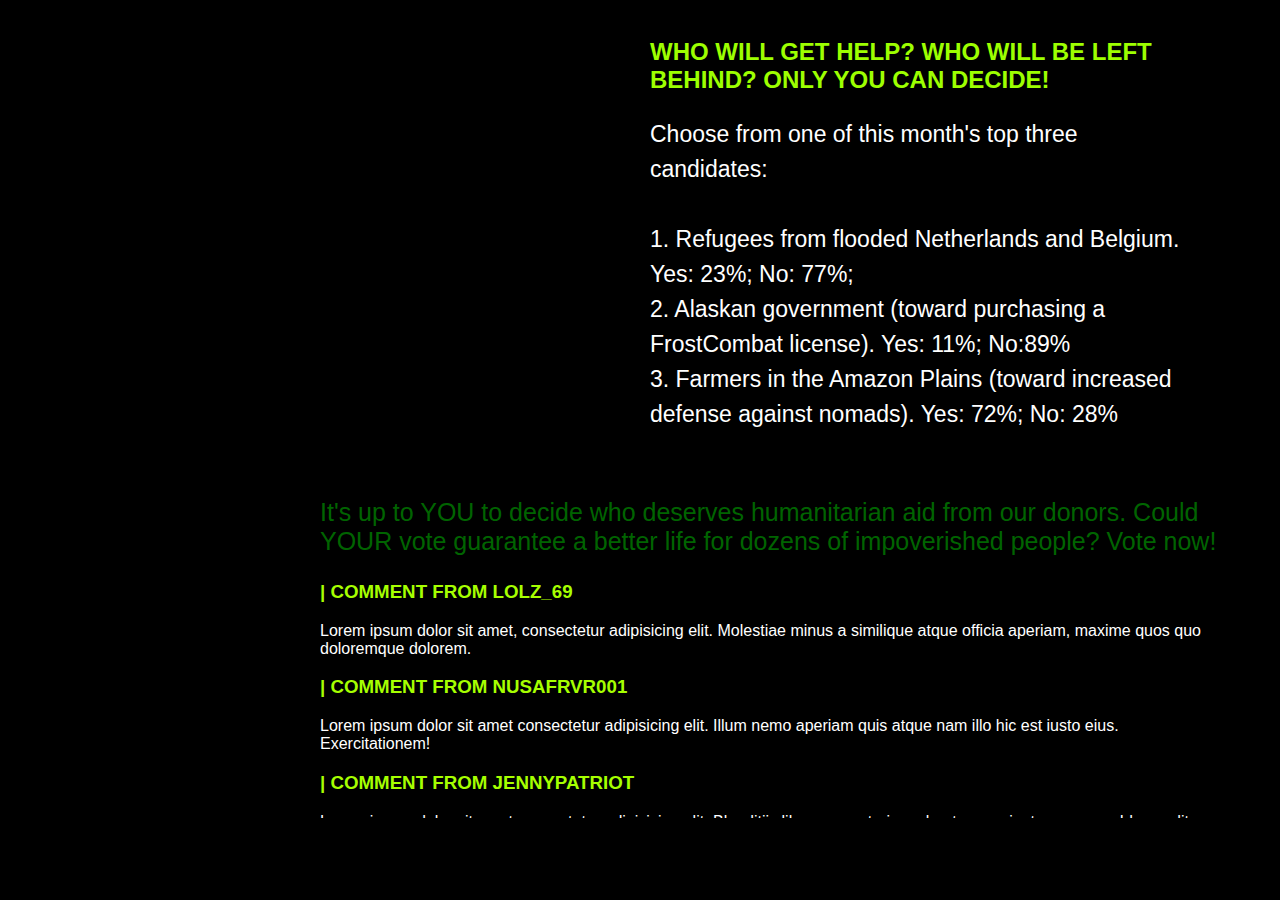
==== Aidvote/index.html @ a2ae48df "Add files via upload" ====
<!DOCTYPE html>
<html lang="en">
<head>
    <meta charset="UTF-8">
    <meta http-equiv="X-UA-Compatible" content="IE=edge">
    <meta name="viewport" content="width=device-width, initial-scale=1.0">
    <link rel="stylesheet" href="styles.css">
    <title>Document</title>
</head>
<body>
    <div class="header">
        <img src="images/900x200.png" alt="">
    </div>

    <div class="left-image">
        <img src="images/300.png" alt="">
    </div>

    <main>
    <section>
    <div class="main-text">
        <h2>WHO WILL GET HELP? WHO WILL BE LEFT BEHIND? ONLY YOU CAN DECIDE!</h2>
        <p>Choose from one of this month's top three candidates:
        <br>
        <br>
        1. Refugees from flooded Netherlands and Belgium. Yes: 23%; No: 77%;
        <br>
        2. Alaskan government (toward purchasing a FrostCombat license). Yes: 11%; No:89%
        <br>
        3. Farmers in the Amazon Plains (toward increased defense against nomads). Yes: 72%; No: 28%</p>
        <br>
    </div>
</section>

    <div id="bottom-text">
        <p>It's up to YOU to decide who deserves humanitarian aid from our donors. Could YOUR vote guarantee a better life for dozens of impoverished people? Vote now!</p>
    </div>

    <div id="comments">
        <div class="comment">
            <h3>| COMMENT FROM LOLZ_69</h3>
            <p>Lorem ipsum dolor sit amet, consectetur adipisicing elit. Molestiae minus a similique atque officia aperiam, maxime quos quo doloremque dolorem.</p>
        </div>
        <div class="comment">
            <h3>| COMMENT FROM NUSAFRVR001</h3>
            <p>Lorem ipsum dolor sit amet consectetur adipisicing elit. Illum nemo aperiam quis atque nam illo hic est iusto eius. Exercitationem!</p>
        </div>
        <div class="comment">
            <h3>| COMMENT FROM JENNYPATRIOT</h3>
            <p>Lorem ipsum dolor sit amet consectetur adipisicing elit. Blanditiis libero excepturi non beatae, sapiente magnam. Id expedita corrupti sit laboriosam!</p>
        </div>
    </div>

</main>

</body>
</html>
---- Aidvote/styles.css ----
body {
    background-color: black;
    width: 50%;
    margin: auto;
}

.header {
    margin: auto;
}

.left-image {
    position: absolute;
    margin-top: 15px;
}

main {
    overflow-y: scroll;
    overflow-x: hidden;
    width: 900px;
    height: 800px;
}

::-webkit-scrollbar {
    width: 10px;
  }
  
::-webkit-scrollbar-track {
    background: rgb(255, 255, 255);
  }
  
::-webkit-scrollbar-thumb {
    background: rgb(157, 255, 0);
  }


section {
    position: relative;
    margin-left: 330px;
    width: 550px;
    margin-top: 15px;
}

.main-text p {
    color: white;
    font-size: 23px;
    line-height: 35px;
    font-family: sans-serif;
}

.main-text h2 {
    color: rgb(157, 255, 0);
    font-family: sans-serif;
}

#bottom-text {
    color: darkgreen;
    font-size: 25px;
    font-family: sans-serif;
}
#comments h3 {
    color: rgb(166, 255, 0);
    font-family: sans-serif;
}

#comments p{
    color: white;
    font-family: sans-serif;
}
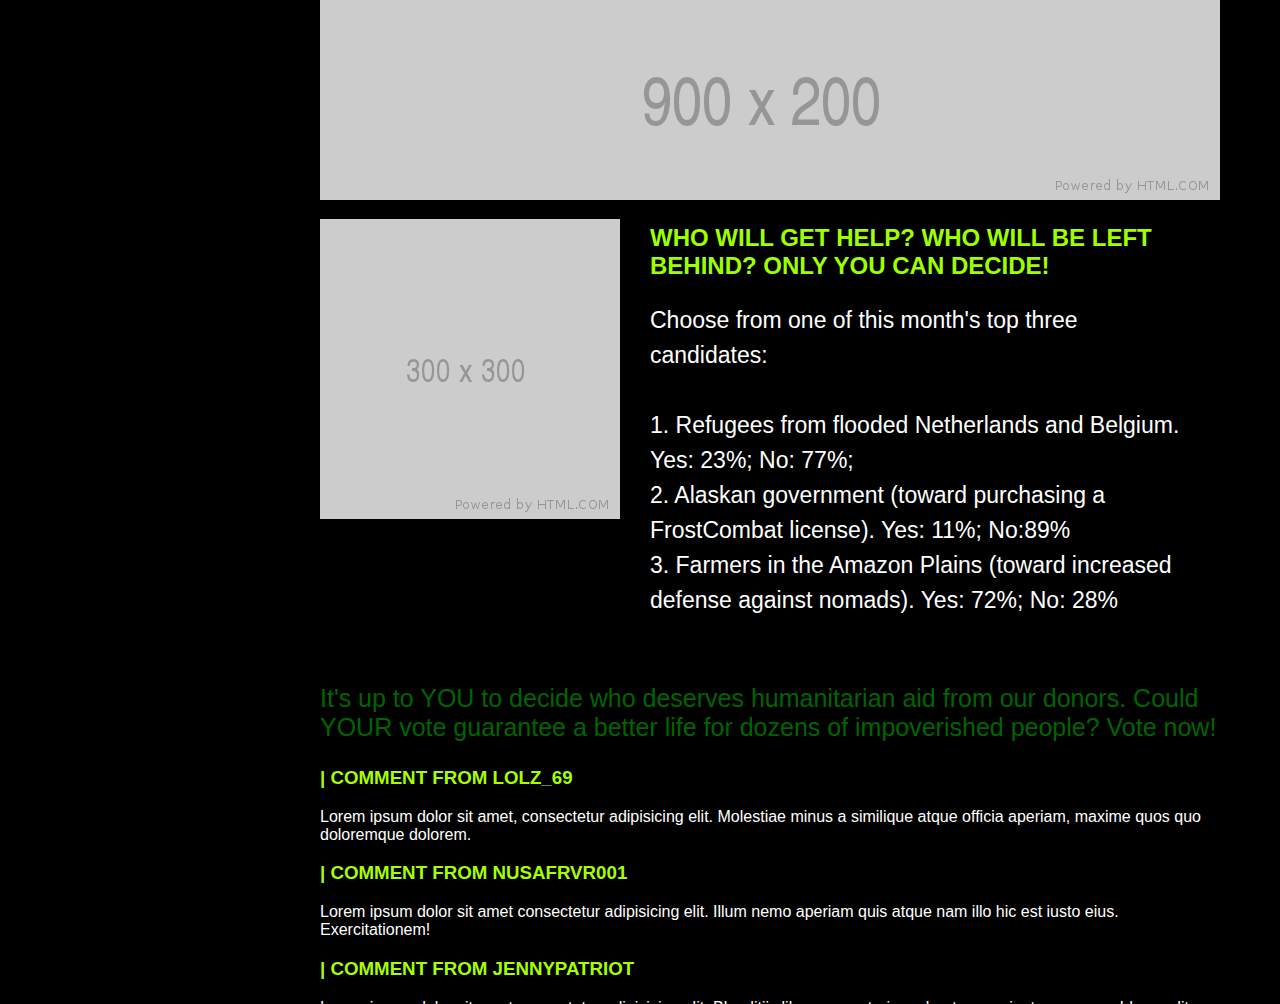
==== commit d774254f: "Update index.html" ====
--- a/Aidvote/index.html
+++ b/Aidvote/index.html
@@ -5,17 +5,21 @@
     <meta http-equiv="X-UA-Compatible" content="IE=edge">
     <meta name="viewport" content="width=device-width, initial-scale=1.0">
     <link rel="stylesheet" href="styles.css">
-    <title>Document</title>
+    <title>Aidvote</title>
 </head>
 <body>
+
+<!-- Header image -->
     <div class="header">
         <img src="images/900x200.png" alt="">
     </div>
 
+<!-- left image -->
     <div class="left-image">
         <img src="images/300.png" alt="">
     </div>
 
+<!-- Main body -->
     <main>
     <section>
     <div class="main-text">
@@ -32,10 +36,12 @@
     </div>
 </section>
 
+<!-- Bottom text -->
     <div id="bottom-text">
         <p>It's up to YOU to decide who deserves humanitarian aid from our donors. Could YOUR vote guarantee a better life for dozens of impoverished people? Vote now!</p>
     </div>
-
+    
+<!-- Comentários -->
     <div id="comments">
         <div class="comment">
             <h3>| COMMENT FROM LOLZ_69</h3>
@@ -54,4 +60,4 @@
 </main>
 
 </body>
-</html>+</html>
